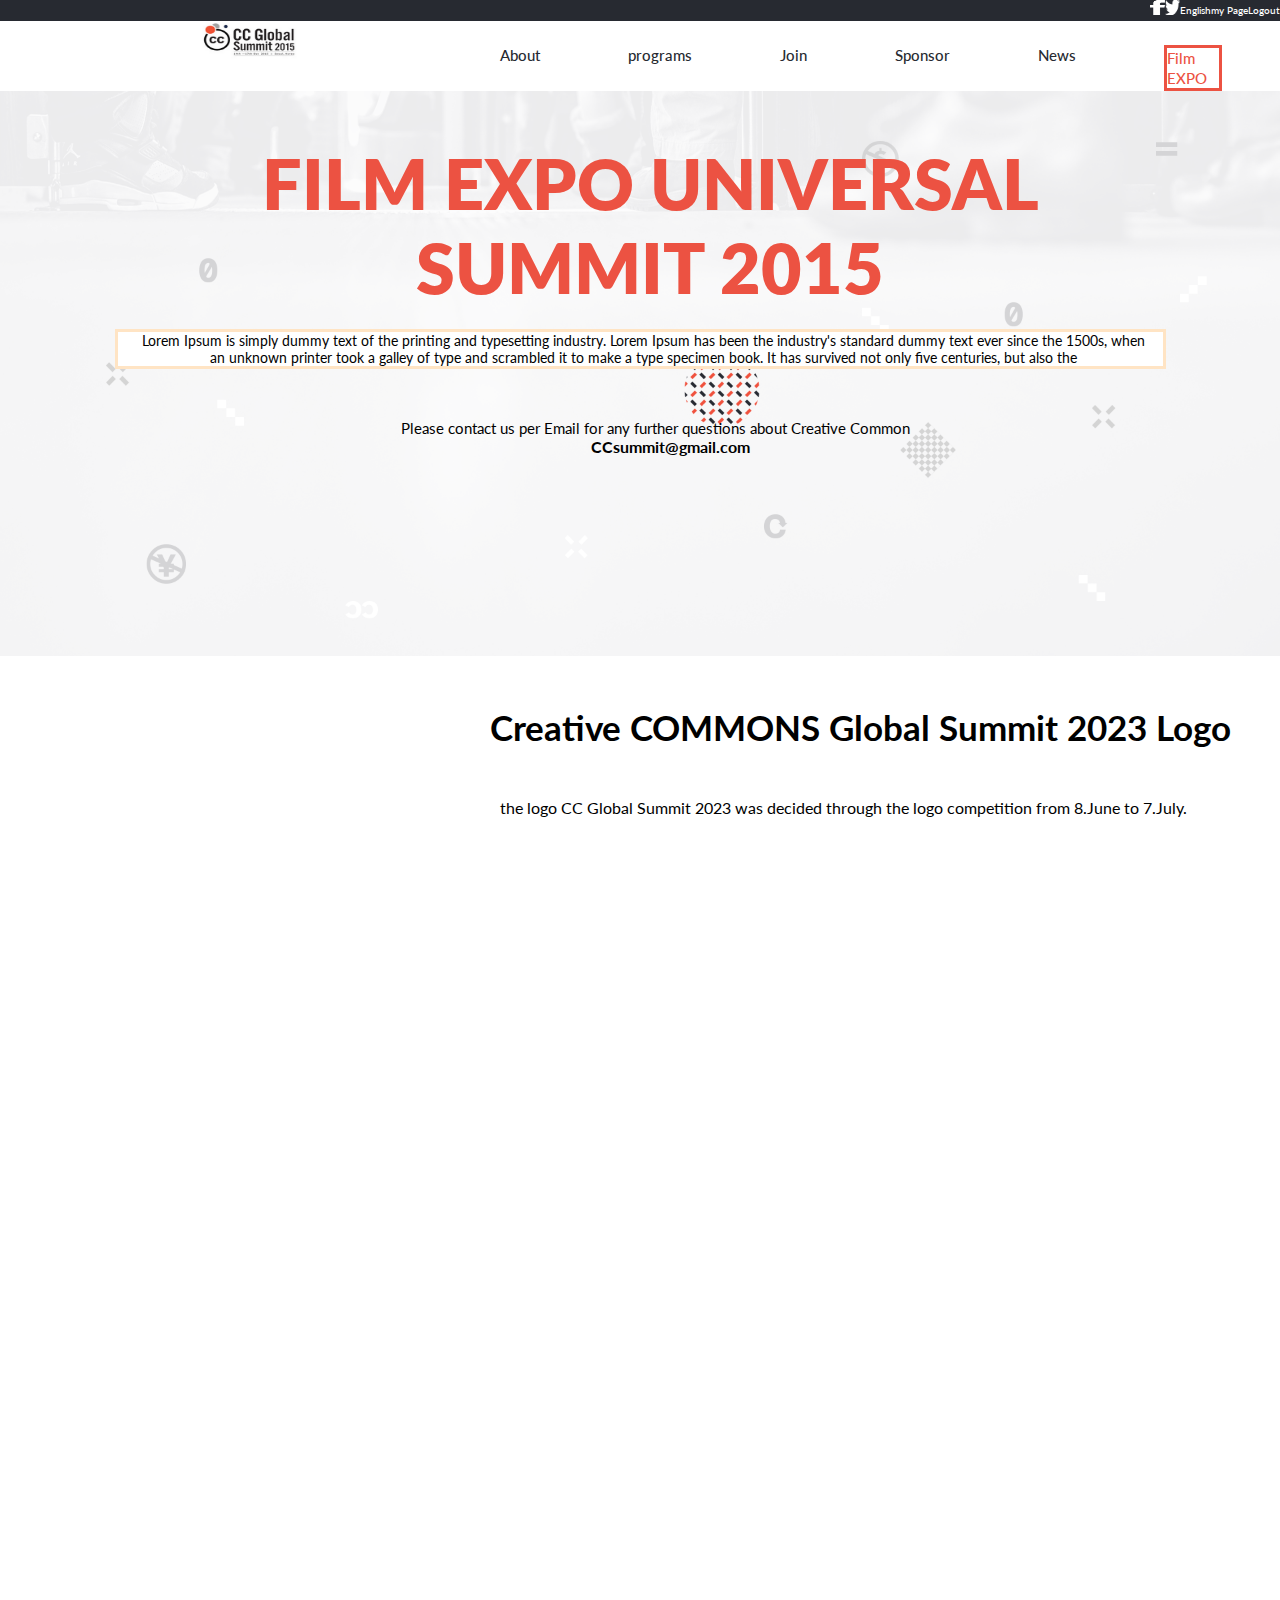
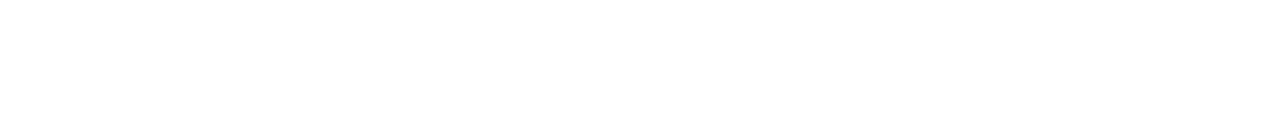
==== about.html @ 911e1b8f "Add files via upload" ====
<!DOCTYPE html>
<html lang="en">
<head>
    <meta charset="UTF-8">
    <meta http-equiv="X-UA-Compatible" content="IE=edge">
    <meta name="viewport" content="width=device-width, initial-scale=1.0">
    <link rel="stylesheet" href="about.css" />
    <title>Capstone</title>
</head>
<body>
    <header>
        <div id="slidemenu" class="overlay">
            <a href="javascript:void(0)" class="closebtn" onclick="closeNav()"><img src="./images/298889_x_icon.png" alt="closing icon" width="40" height="40"></a>
            <p><a class="slidefont" href="index.html" onclick="closeNav()">Home</a></p>
            <p><a class="slidefont" href="#logo" onclick="closeNav()">Logo</a></p>
            <p><a class="slidefont" href="#logo1" onclick="closeNav()">exhibits</a></p>
        </div>
        <div class="greyarea">
            <a class=""><img src="images/whitefacebook.png" alt="white facebook logo" srcset="" width="15" height="15"></a>
            <a class=""><img src="images/whitetwitter.png" alt="white twitter logo" width="15" height="15"></a>
            <a class="">English</a>
            <a class="">my Page</a>
            <a class="">Logout</a>
        </div>
        <nav>
            <div class="logo">
               <a href="index.html"><img src="images/summit-logo.png" alt="" width="100" height="40"></a> 
            </div>
            <div class="hamburger">
                <span style="font-size: 30px; cursor: pointer" onclick="openNav()">
                    <img src="./images/Hamburger_icon.svg.png" width="30" height="30">
                </span>
            </div>
            <div class="navigation_option">
                <a class="navi" href="index.html">About</a>
                <a class="navi">programs</a>
                <a class="navi">Join</a>
                <a class="navi">Sponsor</a>
                <a class="navi">News</a>
                <a class="button">Film EXPO</a>
            </div>
        </nav>
    </header>
    <section class="first_part" id="home">
        <h1>FILM EXPO UNIVERSAL SUMMIT 2015</h1>
        <p class="information">Lorem Ipsum is simply dummy text of the printing and typesetting industry. Lorem Ipsum has been the industry's standard dummy text ever since the 1500s, when an unknown printer took a galley of type and scrambled it to make a type specimen book. It has survived not only five centuries, but also the</p>
        <p class="contact">Please contact us per Email for any  further questions about Creative Common</p>
        <p class="bold">CCsummit@gmail.com</p>
    </section>
    <section class="second_part" id="logo">
        <h2>Creative COMMONS Global Summit 2023 Logo</h2>
        <p class="global">the logo CC Global Summit 2023 was decided through the logo competition from 8.June to 7.July.</p>
        <div class="images_class">
            <img src="images/whitebackground.jpg " alt="my logo" width="250" height="250"/>
        </div>
    </section>
    <section class="third_part" id="logo1">
        <h2 class="past">see the past Film EXPOs</h2>
        <p class="adjust">take a look at the previous cc global summits which took places different areas</p>
        <div class="info"> 
            <div class="container">
                <div class="images_size">
               <img src="images/exhibit type beat.jpg"  alta="fil image 1" width="220" height="220"  class="image" />
                </div>
            </div>
        
         <div class="container">
            <div class="images_size">
                <img src="images/film history.jpg" alt="film image 2" width="297" height="220" class="image2" />
            </div>
          </div>
        </div>
    </section>
    <section class="end_credit">
            <img src="./images/expo film png.png" alt="summit logo" width="200" height="500">
            <p>Held in South Africa where all the Film director will all be together giving their take and methods</p>
        
    </section>
    <section class="ending">
        <h2 class="partner">Keep in Touch</h2>
        <div class="socials">
            <a href="https://www.facebook.com/"><img src="images/logo-facebookpng-32213.png"  alt="logo facebook" width="50" height="50"></a>
            <a href="https://www.instagram.com/"><img src="images/logo-ig-png-32457.png" alt="instagram logo" width="50" height="50"/></a>
            <a href="https://discord.com/"><img src="images/discord-logo-png-7622.png" alt="discord logo" width="50" height="50"/></a>
            <a href="https://mail.google.com/"><img src="images/email-13768.png" alt="email logo" width="50" height="50"/></a>
        </div>
        <div class="southafricasummit"> 
         <img src="./images/summit-logo.png" alt="summit logo" width="200" height="100">
            <p class="paragraph">Held in South Africa where all the Film director will all be together giving their take and methods <br>food and drinks will be there as you are waiting and conversing with like<br> minded individuals</p>
        </div>
    </section>
    <footer>
        <div class="credit">
            <img src="./images/summit-logo.png" alt="summit logo" width="100" height="100">
            <p>Held in South Africa where all the Film director will all be together giving their take and methods</p>
        </div>
    </footer>
    <script src="aboutmobile.js"></script>
</body>
</html>
---- about.css ----
@import url('https://fonts.googleapis.com/css2?family=Lato:ital,wght@0,300;0,400;0,700;0,900;1,300;1,400;1,700;1,900&display=swap');

* {
  margin: 0;
  padding: 0;
}

html {
  font-family: 'Lato', sans-serif;
}

body {
  background-color: rgb(255, 255, 255);
}

.first_part {
  padding-top: 30px;
  background-image: url("./images/bg-mobile.png");
  background-repeat: no-repeat;
  background-size: cover;
  background-color: rgb(255, 255, 255);
  padding-bottom: 100px;
  text-align: center;
}

.navigation_option {
  display: none;
  list-style: none;
  column-gap: 20px;
}

h1 {
  font-weight: 800;
  padding-left: 20px;
  color: #ec5242;
}

p {
  padding-left: 20px;
}

.hello {
  color: #ec5242;
}

section {
  background-color: #fff;
}

.information {
  background: #fff;
  font-size: 14px;
  border-style: solid;
  border-color: bisque;
  margin-left: 15px;
  padding-right: 14px;
  margin-top: 20px;
  margin-right: 14px;
}

.contact {
  font-size: 15px;
  padding-left: 20px;
  padding-top: 20px;
}

.bold {
  font-weight: 700;
  padding-left: 10px;  
}

.mid {
  padding-left: 100px;
}

.ending {
  background-color: rgb(20, 20, 20);
  color: #fff;
  padding-bottom: 40px;
  font-size: 10px;
}

.ending1 {
  display: none;
}

.images_class {
  margin-left: 40px;
  margin-right: 80px;
  padding-top: 50px;
}

.second_part {
  padding-top: 50px;
}

.third_part {
  padding-top: 50px;
}

h2 {
  margin-left: 90px;
}

footer {
  background-color: #fff;
}

.adjust {
  margin-top: 15px;
  padding-bottom: 40px;
}

.container {
  position: relative;
  width: 79.5%;
  padding-left: 50px;
  padding-bottom: 14px;
}

.southafricasummit {
  display: none;
}

.text {
  color: white;
  font-size: 20px;
  position: absolute;
  top: 50%;
  left: 50%;
  transform: translate(-50%, -50%);
  text-align: center;
}

.image {
  display: block;
  width: 100%;
  height: auto;
}

.partner {
  margin-left: 110px;
  padding-top: 40px;
  font-size: 25px;
  padding-bottom: 30px;
}

.socials {
  margin-top: 20px;
  padding-left: 80px;
}

.credit {
  padding-bottom: 30px;
  display: flex;
  flex-direction: row;
  padding-top: 30px;
}

.greyarea {
  display: none;
}

.credit1 {
  display: none;
}

.end_credit {
  display: none;
}

/* overlay  */

.overlay {
  height: 100%;
  width: 0;
  position: fixed;
  z-index: 10;
  top: 0;
  left: 0;
  background-color: #272a31 !important;
  mix-blend-mode: multiply;
  backdrop-filter: blur(6px);
  overflow-x: hidden;
  transition: 0.5s;
  padding-top: 60px;
  text-align: left;
}

.overlay .closebtn {
  position: absolute;
  top: 0;
  right: 25px;
  font-size: 36px;
  margin-left: 50px;
}

.slidefont {
  text-decoration: none;
}

.overlay p .slidefont {
  color: #fff;
  font-style: normal;
  font-weight: 600;
  font-size: 32px;
  line-height: 2;
  margin-top: 0;
  margin-bottom: 0;
  text-indent: 22px;
}

.logo {
  display: none;
}

@media only screen and (min-width: 768px) {
  html,
  body {
    width: 100%;
    height: 100%;
    margin: 0;
    padding: 0;
    overflow-x: hidden;
    background-color: #fff;
  }

  .first_part {
    padding-left: 100px;
    padding-top: 50px;
    padding-right: 100px;
    padding-bottom: 200px;
    background-image: url("./images/bg.png");
  }

  h1 {
    font-size: 70px;
  }
  
  h2 {
    font-size: 35px;
    padding-left: 100px;
    padding-bottom: 440;
  }

  .hello {
    font-size: 14px;
  }

  .contact {
    margin-left: 10px;
    padding-top: 50px;
  }

  .bold {
    padding-left: 60px;
  }

  .second_part {
    padding-left: 300px;
  }

  .images_class {
    padding-left: 320px;
  }

  .logo {
    display: initial;
    padding-left: 200px;
    padding-bottom: -199px;
  }

  .image {
    width: 100%;
    height: 80%;
    padding-left: 400px;
  }

  .image2 {
    width: 100%;
    height: 80%;
    padding-right: 500px;
    padding-left: -33px;
  }

  .info {
    display: grid;
    grid-template-columns: auto auto;
    padding-bottom: 30px;
    padding-right: 40px;
  }

  .partner {
    display: none;
  }

  .socials {
    padding-left: 750px;
    padding-bottom: 30px;
    display: none;
  }

  .past {
    padding-left: 550px;
  }
  
  .adjust {
    padding-left: 550px;
    padding-bottom: 50px;
    padding-top: 40px;
  }

  .global {
    padding-left: 200px;
    padding-bottom: 50px;
    padding-top: 50px;
  }

  .hamburger {
    display: none;
    list-style: none;
    column-gap: 20px;
  }

  .navigation_option {
    display: grid;
    grid-template-columns: auto auto auto auto auto auto;
    font-weight: 500;
    font-size: 15px;
    line-height: 20px;
    padding-left: 500px;
    column-gap: 50px;
    text-decoration: none;
    margin-top: -20px;
    padding-bottom: -40px;
  }

  .ending {
    color: #fff;
  }

  .campaignbutton {
    border-color: #ec5242;
    border: 2px solid #ec5242;
    background-color: white;
    color: #ec5242;
    padding: 14px 28px;
    font-size: 16px;
    cursor: pointer;
    margin-bottom: 10px;
    float: left;
  }

  button {
    color: #000;
  }

  .button {
    color:#ec5242;
    border-color: #ec5242;
    border-style: solid;
    margin-right: 50%;
  }

  .greyarea {
    display: grid;
    grid-template-columns: auto auto auto auto auto auto;
    background-color: #272a31;
    font-weight: 500;
    font-size: 10px;
    line-height: 20px;
    padding-left: 1150px;
    row-gap: 10px;
    color: #fff;
  }

  a {
    clear: left;
    line-height: 20px;
  }

  .navi {
    text-decoration: none;
    color: #272a31;
  }

  .credit {
    display: none;
  }

  .credit1 {
    padding-bottom: 30px;
    display: flex;
    flex-direction: row;
    padding-top: 30px;
    padding-left: 300px;
    font-size: 50px;
    color: #fff;
  }

  .images_size {
    width: 50%;
    height: 100%;
    /* text-align: center; */
    padding-left: 50px;
  }

  .ending1 {
    background-color: rgb(20, 20, 20);
    color: #fff;
    padding-bottom: 40px;
  }

  .end_credit {
    background-color: #595a5c;
  }

  .southafricasummit {
    display: flex;
    flex-direction: row;
    padding-top: 30px;
    padding-left: 300px;
    color: white;
    font-size: 15px;
  }

  p .paragraph {
    color: #fff;
  }
}
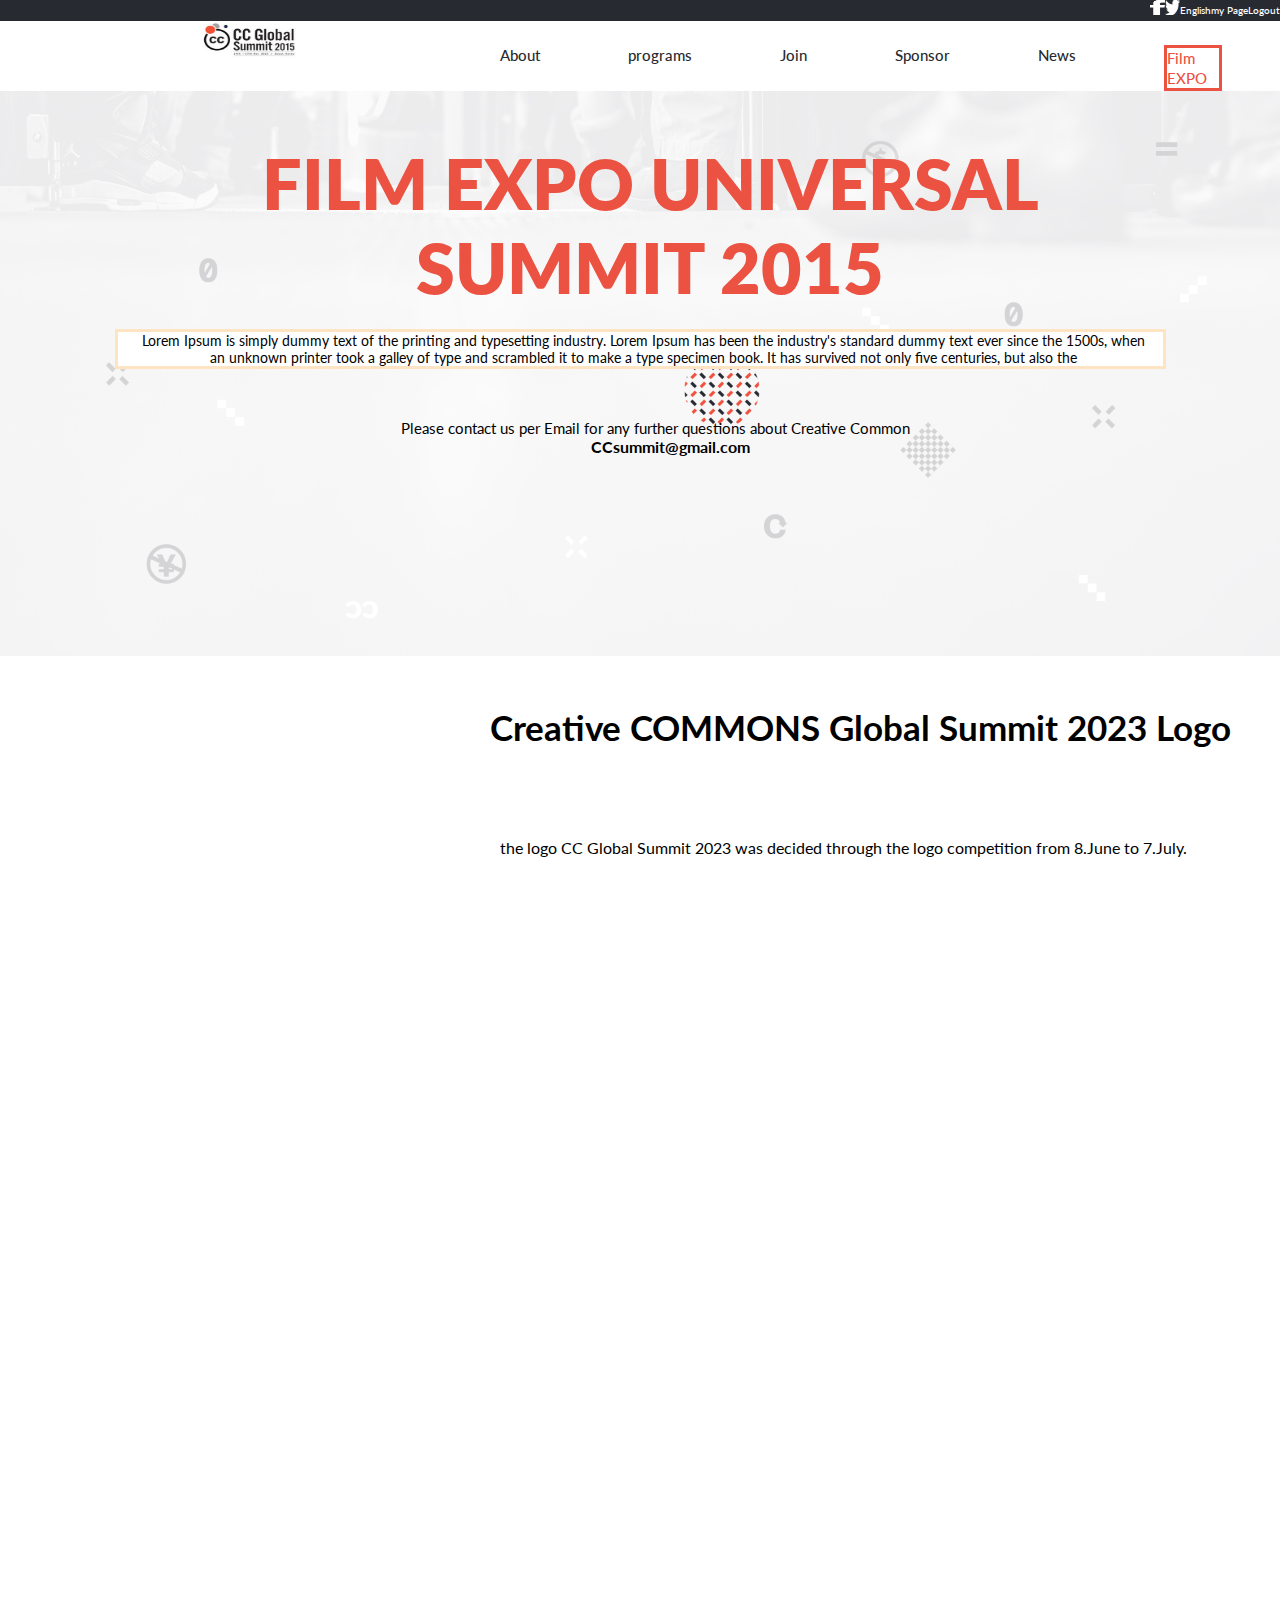
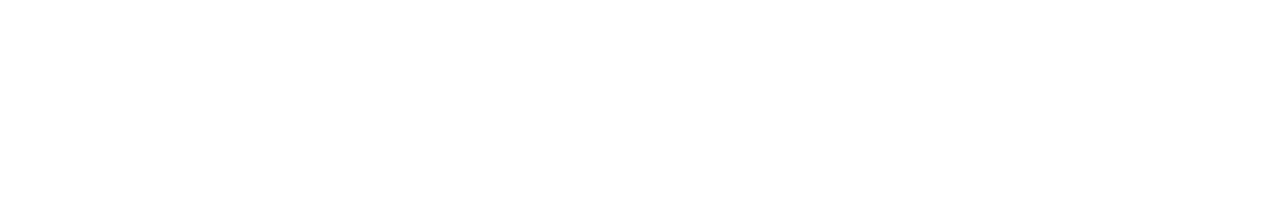
==== commit fb805c52: "Update about.html" ====
--- a/about.html
+++ b/about.html
@@ -66,13 +66,15 @@
         
          <div class="container">
             <div class="images_size">
-                <img src="images/film history.jpg" alt="film image 2" width="297" height="220" class="image2" />
+                <div class="sizing">
+                 <img src="images/film history.jpg" alt="film image 2" width="330" height="220" class="image2" />
+                 </div>
             </div>
           </div>
         </div>
     </section>
     <section class="end_credit">
-            <img src="./images/expo film png.png" alt="summit logo" width="200" height="500">
+            <img src="./images/expo film png.png" alt="summit logo" width="297" height="500">
             <p>Held in South Africa where all the Film director will all be together giving their take and methods</p>
         
     </section>
--- a/about.css
+++ b/about.css
@@ -66,7 +66,7 @@
 
 .bold {
   font-weight: 700;
-  padding-left: 10px;  
+  padding-left: 10px;
 }
 
 .mid {
@@ -236,11 +236,11 @@
   h1 {
     font-size: 70px;
   }
-  
+
   h2 {
     font-size: 35px;
     padding-left: 100px;
-    padding-bottom: 440;
+    padding-bottom: 40px;
   }
 
   .hello {
@@ -303,7 +303,7 @@
   .past {
     padding-left: 550px;
   }
-  
+
   .adjust {
     padding-left: 550px;
     padding-bottom: 50px;
@@ -356,7 +356,7 @@
   }
 
   .button {
-    color:#ec5242;
+    color: #ec5242;
     border-color: #ec5242;
     border-style: solid;
     margin-right: 50%;
@@ -401,7 +401,6 @@
   .images_size {
     width: 50%;
     height: 100%;
-    /* text-align: center; */
     padding-left: 50px;
   }
 
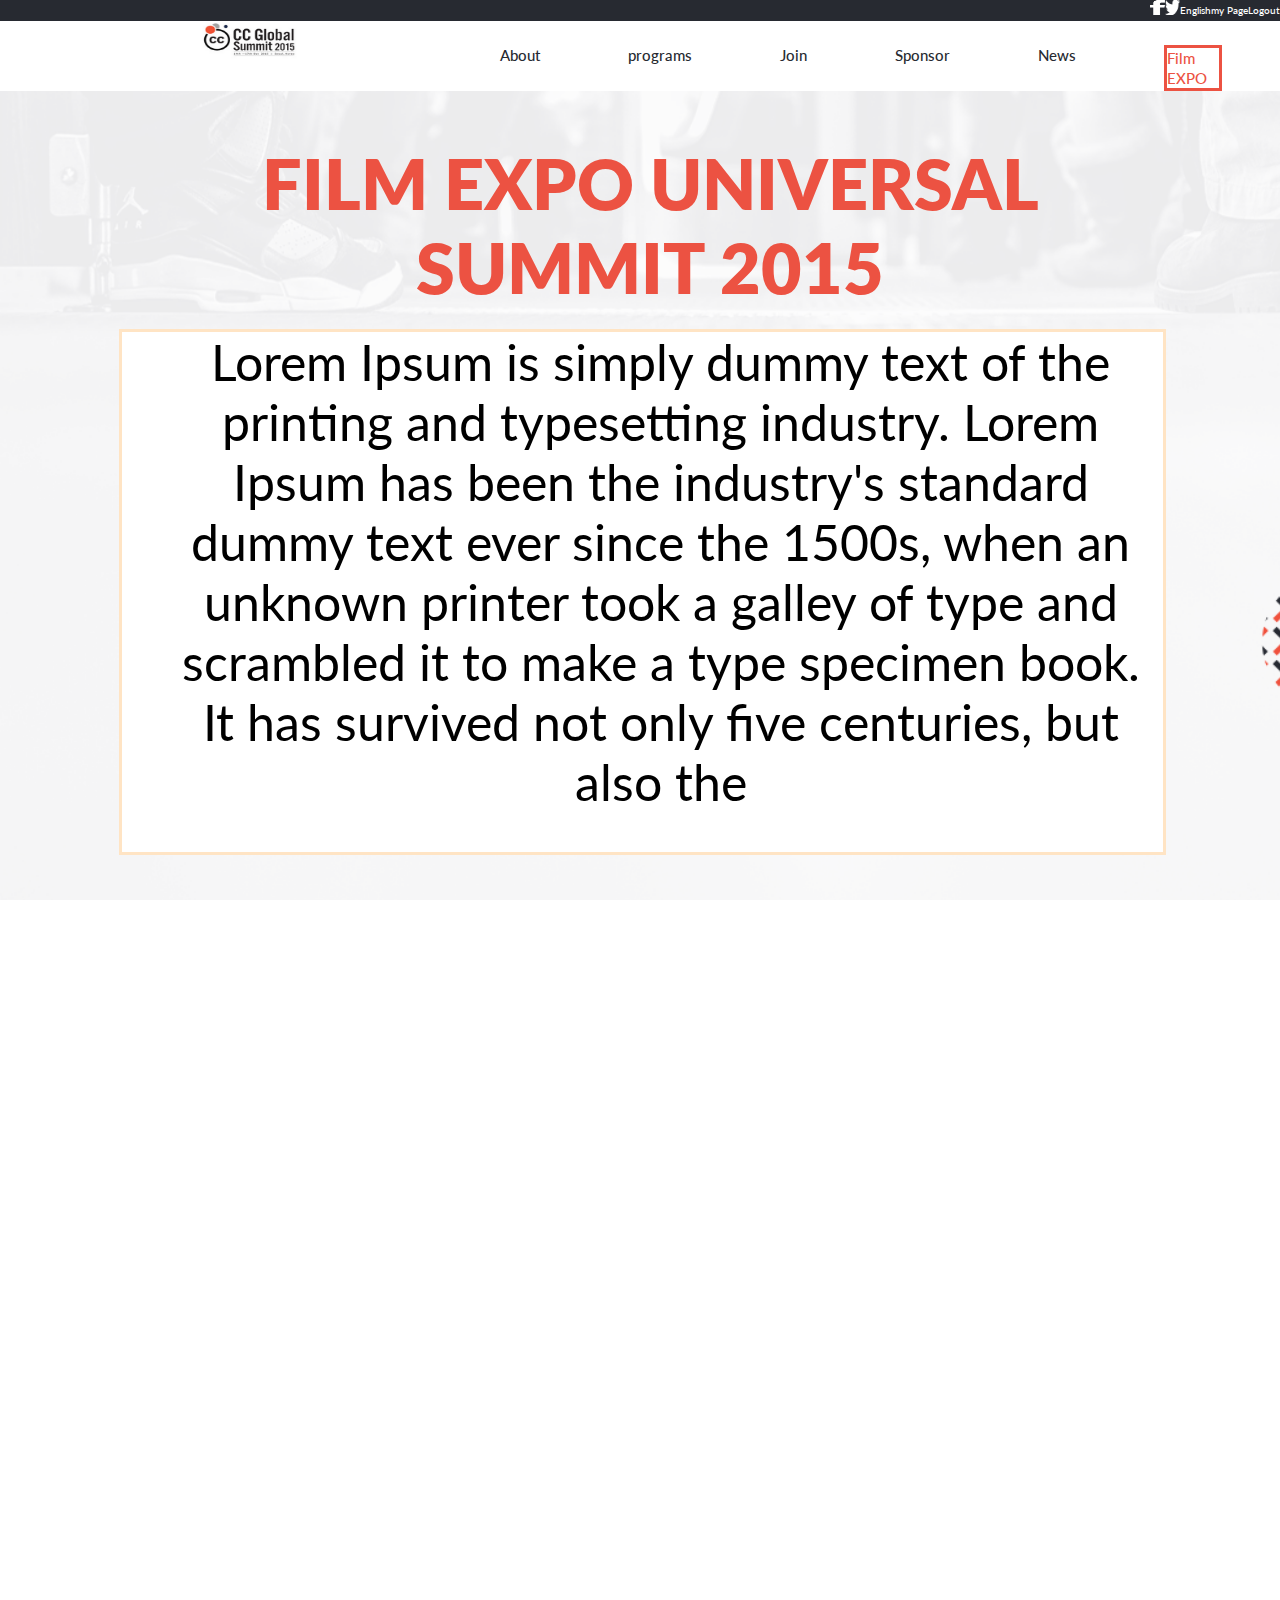
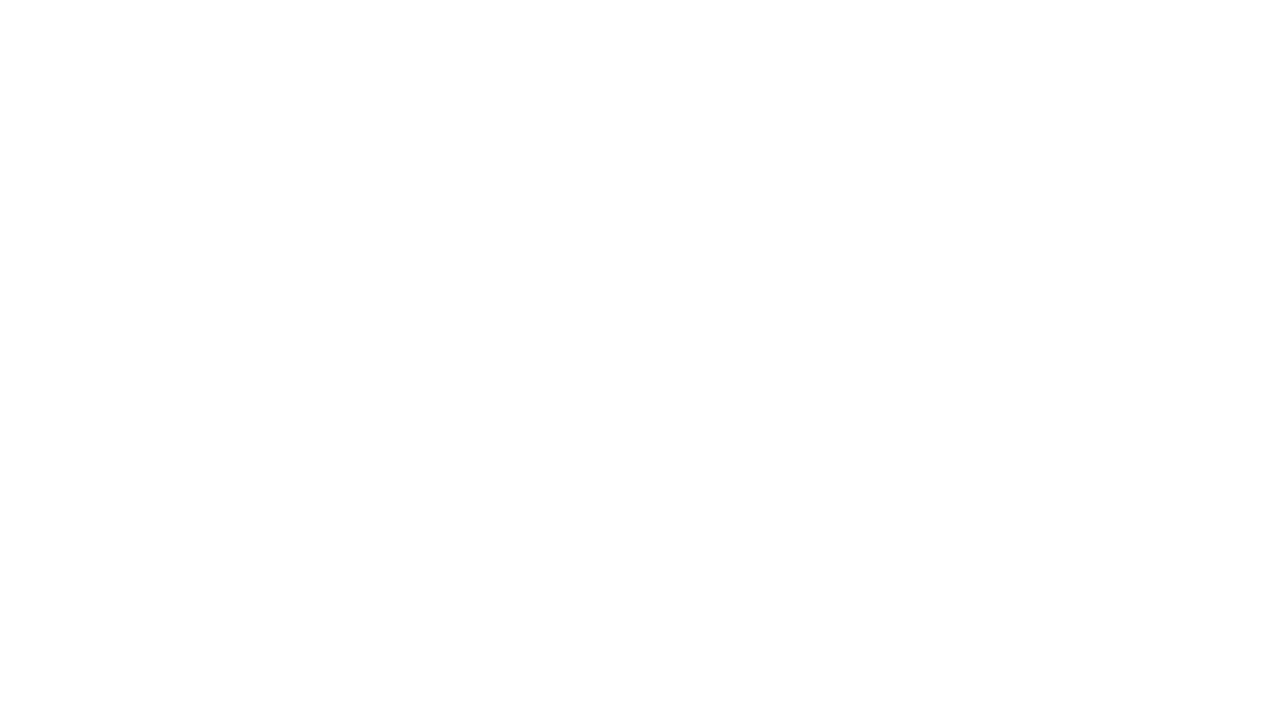
==== commit 65f02057: "Update about.html" ====
--- a/about.html
+++ b/about.html
@@ -65,10 +65,9 @@
             </div>
         
          <div class="container">
-            <div class="images_size">
-                <div class="sizing">
-                 <img src="images/film history.jpg" alt="film image 2" width="330" height="220" class="image2" />
-                 </div>
+            <div div class="images_size">
+                 <img src="images/film history.jpg" alt="film image 2" width="200" height="220" class="image2" />
+                
             </div>
           </div>
         </div>
--- a/about.css
+++ b/about.css
@@ -52,7 +52,7 @@
   font-size: 14px;
   border-style: solid;
   border-color: bisque;
-  margin-left: 15px;
+  margin-left: 19px;
   padding-right: 14px;
   margin-top: 20px;
   margin-right: 14px;
@@ -120,6 +120,11 @@
 
 .southafricasummit {
   display: none;
+}
+
+.image2 {
+  width: 330%;
+  height: 290%;
 }
 
 .text {
@@ -143,6 +148,10 @@
   padding-top: 40px;
   font-size: 25px;
   padding-bottom: 30px;
+}
+
+.sizing {
+  width: 100px;
 }
 
 .socials {
@@ -301,7 +310,7 @@
   }
 
   .past {
-    padding-left: 550px;
+    padding-left: 500px;
   }
 
   .adjust {
@@ -384,6 +393,12 @@
     color: #272a31;
   }
 
+  .information {
+    padding-bottom: 40px;
+    padding-left: 50px;
+    font-size: 50px;
+  }
+
   .credit {
     display: none;
   }
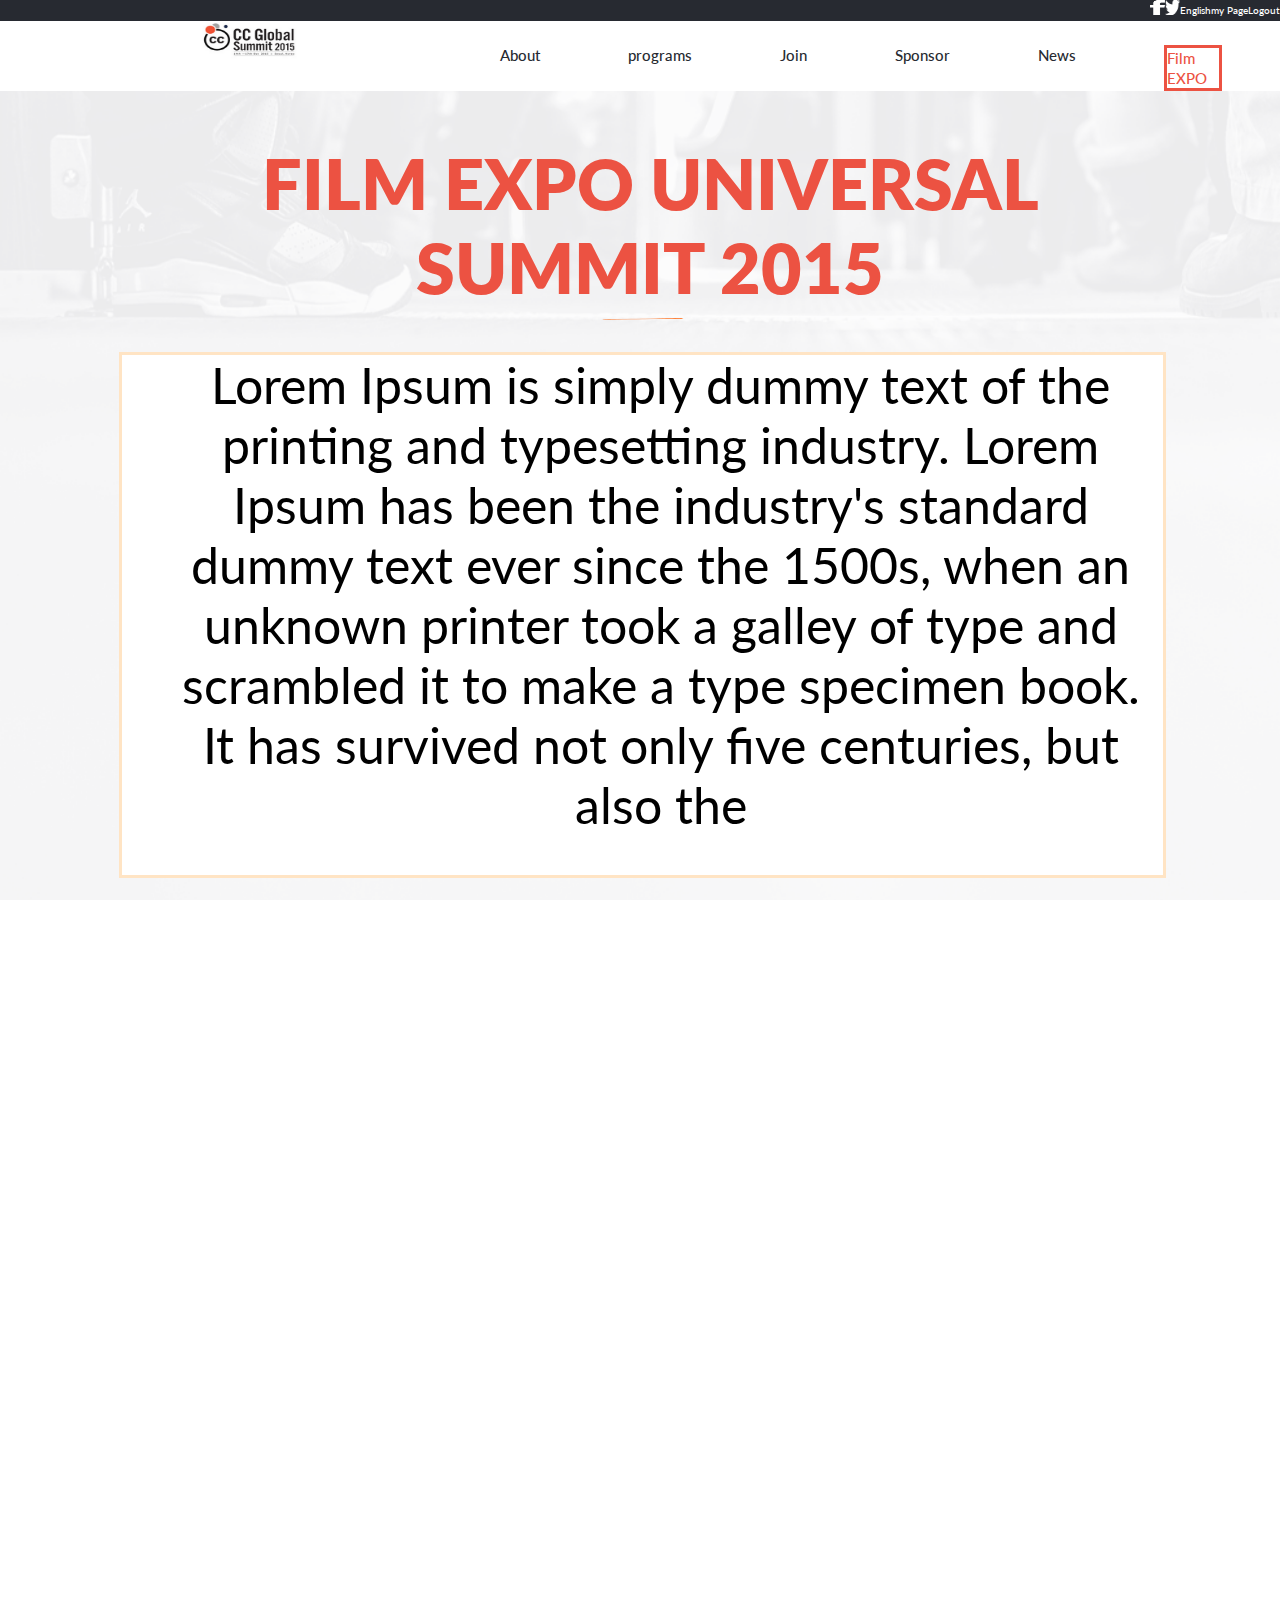
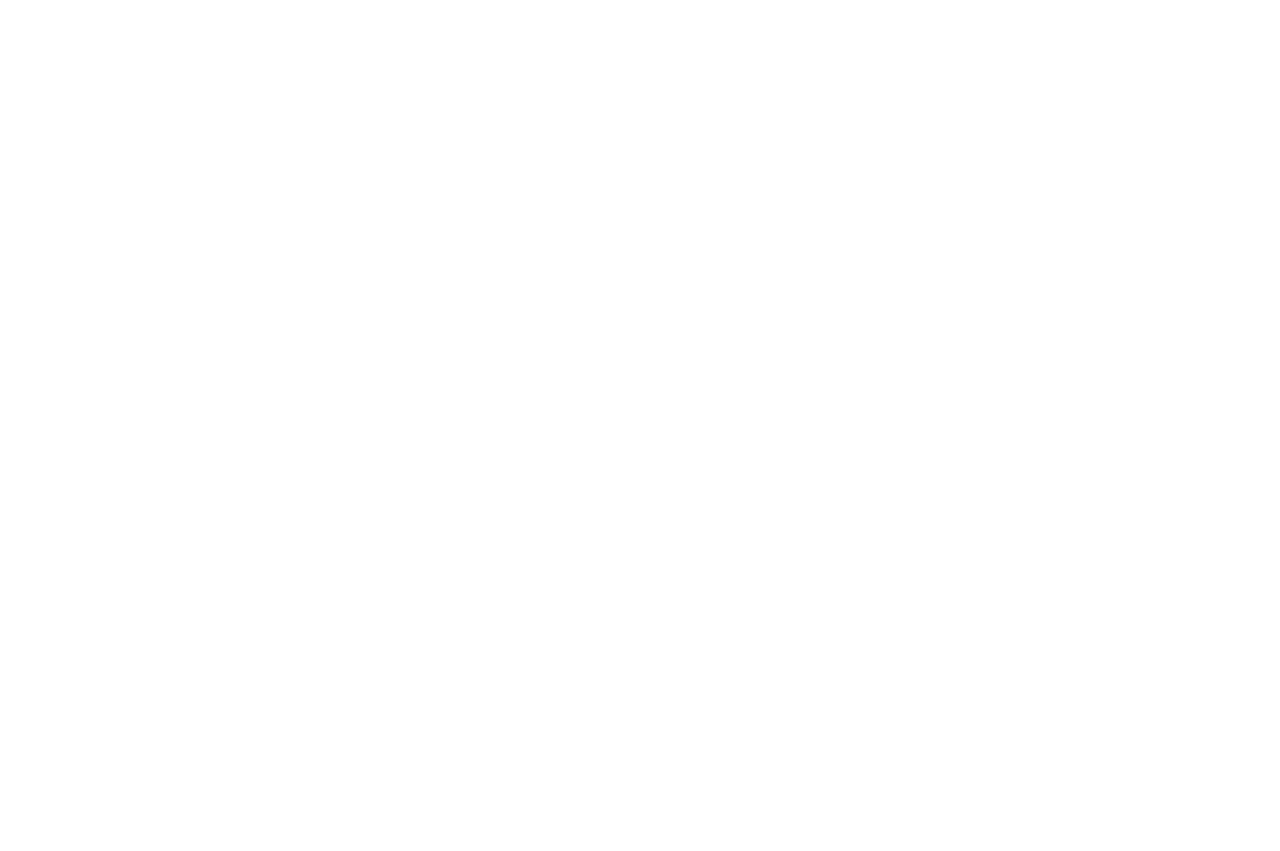
==== commit 6f67f3e7: "Update about.html" ====
--- a/about.html
+++ b/about.html
@@ -43,19 +43,22 @@
     </header>
     <section class="first_part" id="home">
         <h1>FILM EXPO UNIVERSAL SUMMIT 2015</h1>
+        <div class="orangebar"><img src="images/orangebar.png" alt="orange line" width="100" height="20"></div>
         <p class="information">Lorem Ipsum is simply dummy text of the printing and typesetting industry. Lorem Ipsum has been the industry's standard dummy text ever since the 1500s, when an unknown printer took a galley of type and scrambled it to make a type specimen book. It has survived not only five centuries, but also the</p>
         <p class="contact">Please contact us per Email for any  further questions about Creative Common</p>
         <p class="bold">CCsummit@gmail.com</p>
     </section>
     <section class="second_part" id="logo">
         <h2>Creative COMMONS Global Summit 2023 Logo</h2>
-        <p class="global">the logo CC Global Summit 2023 was decided through the logo competition from 8.June to 7.July.</p>
+        <div class="orangebar2"><img src="images/orangebar.png" alt="" width="40" height="20"></div>
+        <p class="global">the logo CC Global Summit 2023 was decided through the logo competition from 8 .June to 7. July. after online public voting and selection committee's judging process. the logo from Tyler the creator won the prize after consultation with mr. Creator  we optimized the prize-winning-logo</p>
         <div class="images_class">
-            <img src="images/whitebackground.jpg " alt="my logo" width="250" height="250"/>
+            <img src="images/whitebackground.jpg " alt="my logo" width="300" height="250"/>
         </div>
     </section>
     <section class="third_part" id="logo1">
         <h2 class="past">see the past Film EXPOs</h2>
+        <div class="orangebar3"><img src="images/orangebar.png" alt="" width="30" height="20"></div>
         <p class="adjust">take a look at the previous cc global summits which took places different areas</p>
         <div class="info"> 
             <div class="container">
--- a/about.css
+++ b/about.css
@@ -123,8 +123,7 @@
 }
 
 .image2 {
-  width: 330%;
-  height: 290%;
+  width: 99%;
 }
 
 .text {
@@ -283,18 +282,19 @@
     width: 100%;
     height: 80%;
     padding-left: 400px;
+    padding-right: -400px;
   }
 
   .image2 {
-    width: 100%;
-    height: 80%;
-    padding-right: 500px;
-    padding-left: -33px;
+    width: 350px;
+    height: 175px;
+    padding-right: 300px;
+    padding-left: -3300px;
   }
 
   .info {
-    display: grid;
-    grid-template-columns: auto auto;
+    display: flex;
+    flex-direction: row;
     padding-bottom: 30px;
     padding-right: 40px;
   }
